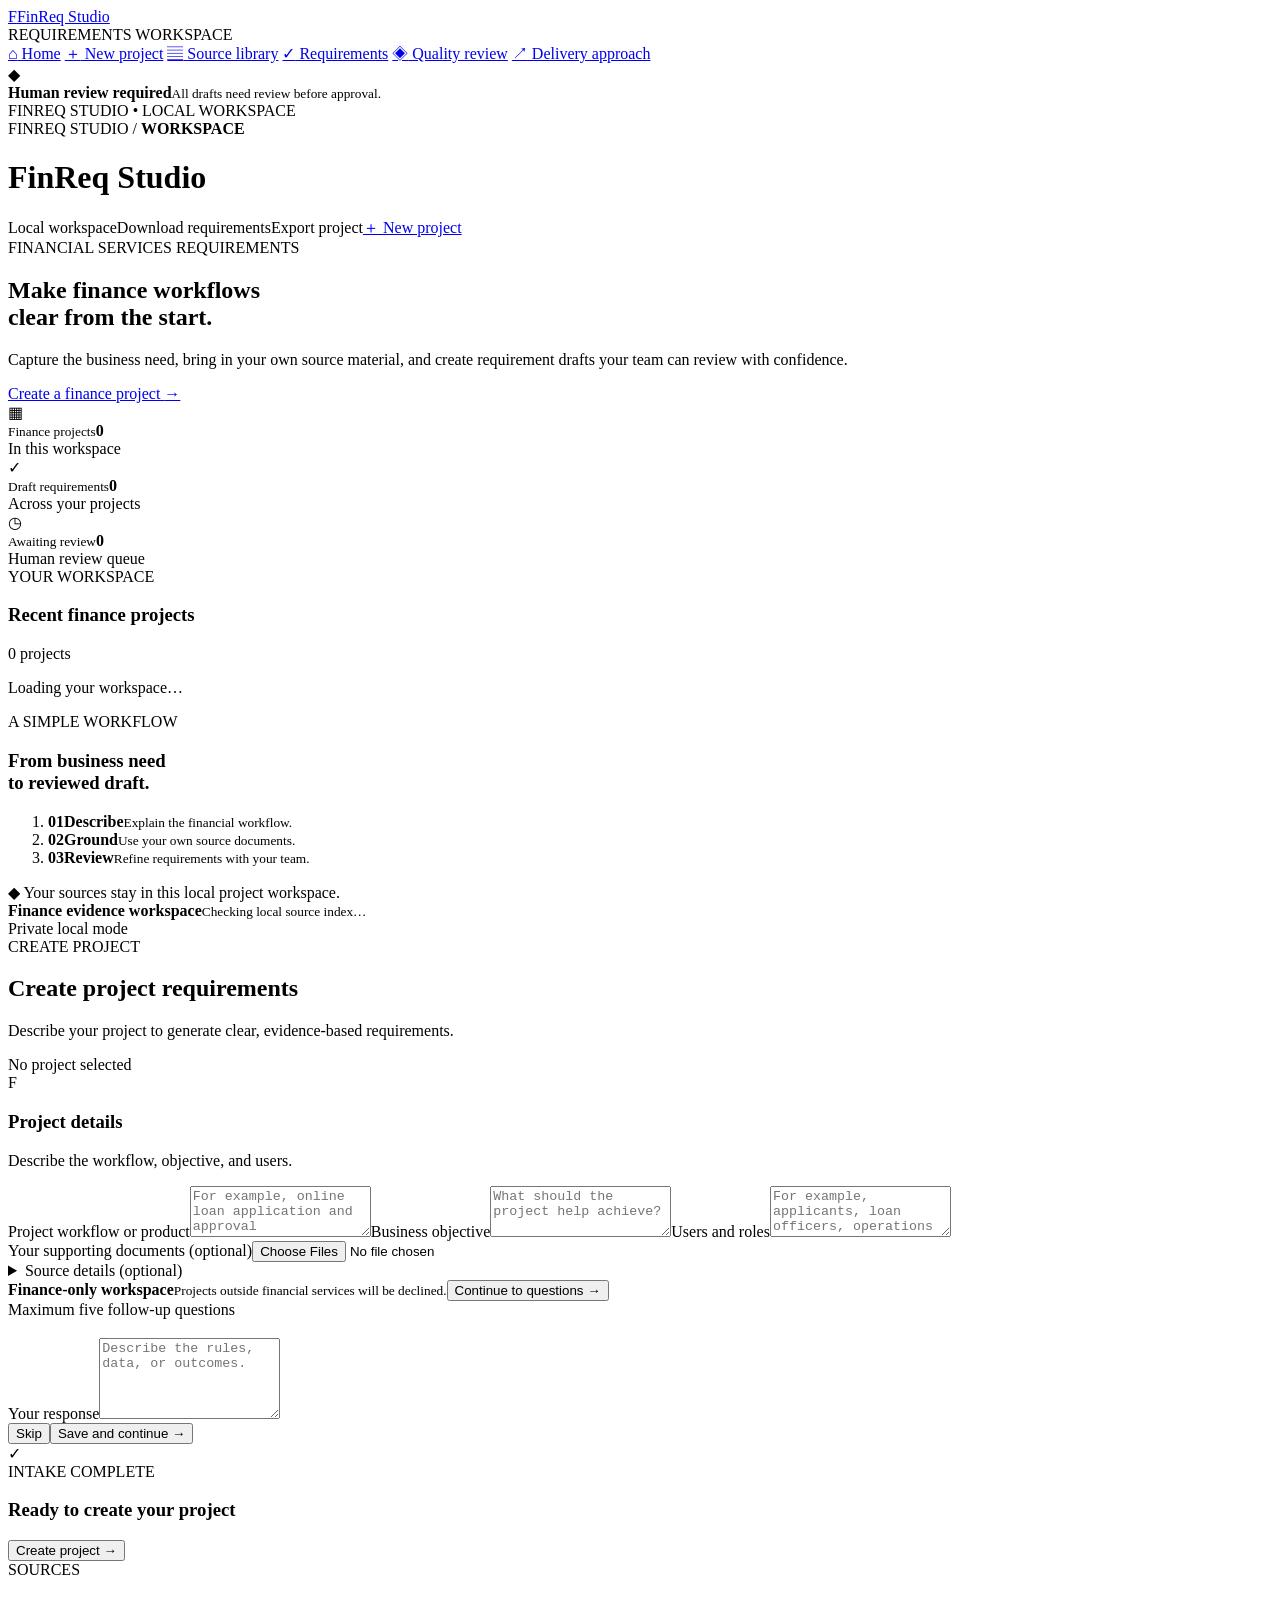
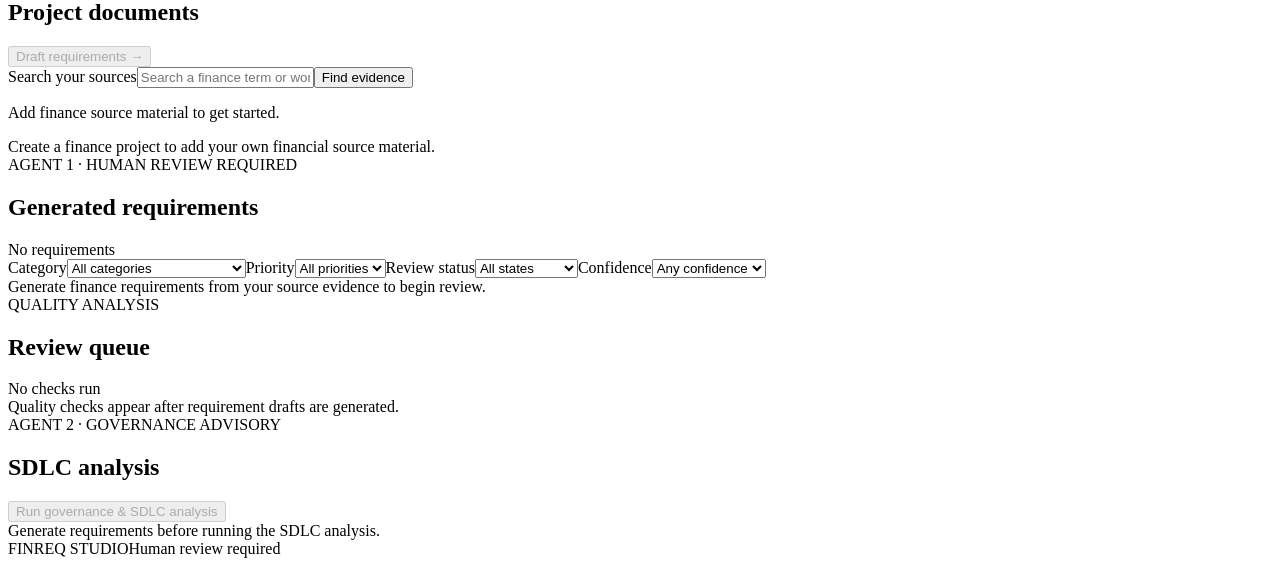
==== app/templates/index.html @ b7799eba "SRS Generation" ====
<!doctype html>
<html lang="en">
<head>
  <meta charset="utf-8"><meta name="viewport" content="width=device-width, initial-scale=1">
  <meta name="theme-color" content="#101e33"><link rel="icon" href="data:,">
  <title>FinReq Studio</title><link rel="stylesheet" href="/static/styles.css">
</head>
<body>
  <aside class="sidebar">
    <a class="brand" href="#overview" aria-label="FinReq Studio home"><span class="brand-mark">F</span><span>FinReq <span class="brand-light">Studio</span></span></a>
    <div class="workspace-label"><i></i> REQUIREMENTS WORKSPACE</div>
    <nav class="primary-nav" aria-label="Main navigation">
      <a class="nav-link active" href="#overview"><span>⌂</span> Home</a>
      <a class="nav-link" href="#workspace"><span>＋</span> New project</a>
      <a class="nav-link" href="#knowledge"><span>▤</span> Source library</a>
      <a class="nav-link" href="#requirements"><span>✓</span> Requirements</a>
      <a class="nav-link" href="#quality"><span>◈</span> Quality review</a>
      <a class="nav-link" href="#sdlc"><span>↗</span> Delivery approach</a>
    </nav>
    <div class="sidebar-note"><span>◆</span><div><b>Human review required</b><small>All drafts need review before approval.</small></div></div>
    <div class="sidebar-foot">FINREQ STUDIO <i>•</i> LOCAL WORKSPACE</div>
  </aside>
  <main class="main-area">
    <header class="topbar">
      <div><div class="breadcrumb">FINREQ STUDIO <span>/</span> <b>WORKSPACE</b></div><h1>FinReq Studio</h1></div>
      <div class="top-actions"><span class="environment-pill"><i></i> Local workspace</span><a id="artifactLink" class="button button-outline is-hidden" title="Download requirements pack" download>Download requirements</a><a id="exportLink" class="button button-outline is-hidden" title="Export project data" download>Export project</a><a id="newProject" class="button" href="#workspace">＋ New project</a></div>
    </header>
    <section id="overview" class="page-section overview-section">
      <div class="hero">
        <div class="hero-copy"><span class="hero-kicker">FINANCIAL SERVICES REQUIREMENTS</span><h2>Make finance workflows<br>clear from the start.</h2><p>Capture the business need, bring in your own source material, and create requirement drafts your team can review with confidence.</p><a id="heroNew" class="button button-light" href="#workspace">Create a finance project <span>→</span></a></div></div>
      <div class="metric-grid">
        <article class="metric-card"><span class="metric-icon blue">▦</span><div><small>Finance projects</small><strong id="projectMetric">0</strong></div><span>In this workspace</span></article>
        <article class="metric-card"><span class="metric-icon green">✓</span><div><small>Draft requirements</small><strong id="requirementMetric">0</strong></div><span>Across your projects</span></article>
        <article class="metric-card"><span class="metric-icon amber">◷</span><div><small>Awaiting review</small><strong id="approvalMetric">0</strong></div><span>Human review queue</span></article>
      </div>
      <div class="overview-grid">
        <section class="surface-card portfolio-card"><div class="card-heading"><div><span class="eyebrow">YOUR WORKSPACE</span><h3>Recent finance projects</h3></div><span id="portfolioCount" class="count">0 projects</span></div><div id="projectList" class="project-list"><p class="empty-state">Loading your workspace…</p></div></section>
        <aside class="welcome-card"><span class="eyebrow">A SIMPLE WORKFLOW</span><h3>From business need<br>to reviewed draft.</h3><ol><li><b>01</b><span><strong>Describe</strong><small>Explain the financial workflow.</small></span></li><li><b>02</b><span><strong>Ground</strong><small>Use your own source documents.</small></span></li><li><b>03</b><span><strong>Review</strong><small>Refine requirements with your team.</small></span></li></ol><div class="privacy-note">◆ Your sources stay in this local project workspace.</div></aside>
      </div>
      <div class="health-strip"><span class="health-indicator"></span><div><b>Finance evidence workspace</b><small id="knowledgeHealth">Checking local source index…</small></div><span>Private local mode</span></div>
    </section>
    <section id="workspace" class="page-section">
      <div class="section-heading"><div><span class="eyebrow">CREATE PROJECT</span><h2 id="workspace-title">Create project requirements</h2><p id="workspaceDescription" class="muted">Describe your project to generate clear, evidence-based requirements.</p></div><span id="projectState" class="state"><i></i> No project selected</span></div>
      <form id="interviewStartForm" class="surface-card intake-form">
        <div class="form-top"><span class="form-icon">F</span><div><h3>Project details</h3><p>Describe the workflow, objective, and users.</p></div></div>
        <div class="starter-grid"><label class="wide">Project workflow or product<textarea id="functionality" rows="3" required minlength="3" placeholder="For example, online loan application and approval"></textarea></label><label>Business objective<textarea id="businessObjective" rows="3" required placeholder="What should the project help achieve?"></textarea></label><label>Users and roles<textarea id="usersRoles" rows="3" required placeholder="For example, applicants, loan officers, operations reviewers"></textarea></label></div>
        <label class="upload-label">Your supporting documents <span class="muted">(optional)</span><input id="files" type="file" accept=".txt,.md,.csv,.pdf,.docx" multiple></label>
        <details class="metadata-fields"><summary>Source details (optional)</summary><div class="metadata-grid"><label>Jurisdiction<input id="jurisdiction" placeholder="Country or region"></label><label>Effective date<input id="effectiveDate" type="date"></label><label>Version<input id="documentVersion" placeholder="Document version"></label><label>Applicability<input id="applicability" placeholder="Product, process, or scope"></label><label>Uploaded by<input id="uploadedBy" placeholder="Team or reviewer"></label></div></details>
        <div id="financeGate" class="gate-message is-hidden" role="alert"></div><div class="form-footer"><span><b>Finance-only workspace</b><small>Projects outside financial services will be declined.</small></span><button class="button" type="submit">Continue to questions <span>→</span></button></div>
      </form>
      <section id="interviewSession" class="interview-session is-hidden" aria-live="polite"><div class="interview-meta"><span id="questionProgress" class="count"></span><span id="answerCount" class="muted">Maximum five follow-up questions</span></div><div class="progress"><i id="progressBar"></i></div><span id="questionTopic" class="eyebrow"></span><h3 id="interviewQuestion"></h3><label class="answer-label" for="interviewAnswer">Your response</label><textarea id="interviewAnswer" rows="5" placeholder="Describe the rules, data, or outcomes."></textarea><div class="interview-actions"><button id="skipInterviewQuestion" type="button" class="button button-outline">Skip</button><button id="continueInterview" type="button" class="button">Save and continue →</button></div></section>
      <section id="interviewComplete" class="interview-complete is-hidden"><span class="complete-mark">✓</span><div><span class="eyebrow">INTAKE COMPLETE</span><h3>Ready to create your project</h3><p id="interviewSummary" class="muted"></p></div><button id="createProject" type="button" class="button">Create project →</button></section>
    </section>
    <section id="knowledge" class="page-section">
      <div class="section-heading"><div><span class="eyebrow">SOURCES</span><h2>Project documents</h2></div><button id="generateButton" type="button" disabled class="button">Draft requirements →</button></div>
      <div id="documentsPanel" class="surface-card evidence-library is-hidden"><div id="ragSummary" class="rag-summary"></div><div id="documentList" class="document-list"></div><div class="retrieval-toolbar"><label>Search your sources<input id="retrievalQuery" placeholder="Search a finance term or workflow"></label><button id="retrieveButton" class="button button-outline" type="button">Find evidence</button><span id="retrievalCount" class="count"></span></div><div id="evidenceNotice" class="evidence-notice is-hidden"></div><div id="retrievalResults" class="retrieval-results"><p class="empty-state">Add finance source material to get started.</p></div></div><div id="knowledgeEmpty" class="surface-card empty-state">Create a finance project to add your own financial source material.</div>
    </section>
    <section id="requirements" class="page-section">
      <div class="section-heading"><div><span class="eyebrow">AGENT 1 · HUMAN REVIEW REQUIRED</span><h2>Generated requirements</h2></div><span id="requirementCount" class="count">No requirements</span></div>
      <div id="requirementFilters" class="requirement-filters is-hidden"><label>Category<select id="filterCategory"><option value="">All categories</option><option>Business</option><option>Stakeholder</option><option>Functional</option><option>Security</option><option>Privacy</option><option>Regulatory</option><option>Performance</option><option>Availability / reliability</option><option>Usability</option><option>Data management</option><option>Integration</option><option>Audit / reporting</option><option>Operational / maintenance</option></select></label><label>Priority<select id="filterPriority"><option value="">All priorities</option><option>Must</option><option>Should</option><option>Could</option></select></label><label>Review status<select id="filterApproval"><option value="">All states</option><option>Draft</option><option>Needs review</option><option>Approved</option><option>Rejected</option></select></label><label>Confidence<select id="filterConfidence"><option value="">Any confidence</option><option value="low">Below 50%</option><option value="medium">50–79%</option><option value="high">80% or higher</option></select></label></div>
      <div id="requirementsPanel" class="requirements-list is-hidden"></div><div id="requirementsEmpty" class="surface-card empty-state">Generate finance requirements from your source evidence to begin review.</div>
    </section>
    <section id="quality" class="page-section">
      <div class="section-heading"><div><span class="eyebrow">QUALITY ANALYSIS</span><h2>Review queue</h2></div><span id="issueCount" class="count">No checks run</span></div><div id="qualityPanel" class="issues-list is-hidden"></div><div id="governanceSummary" class="surface-card is-hidden"></div><div id="qualityEmpty" class="surface-card empty-state">Quality checks appear after requirement drafts are generated.</div>
    </section>
    <section id="sdlc" class="page-section">
      <div class="section-heading"><div><span class="eyebrow">AGENT 2 · GOVERNANCE ADVISORY</span><h2>SDLC analysis</h2></div><div class="interview-actions"><button id="sdlcButton" type="button" disabled class="button">Run governance &amp; SDLC analysis</button></div></div><div id="sdlcPanel" class="is-hidden"><div id="sdlcResult"></div></div><div id="sdlcEmpty" class="surface-card empty-state">Generate requirements before running the SDLC analysis.</div>
    </section>
    <footer><span>FINREQ STUDIO</span><span>Human review required</span></footer>
  </main>
  <div id="toast" role="status" aria-live="polite"></div><script src="/static/app.js"></script>
</body></html>
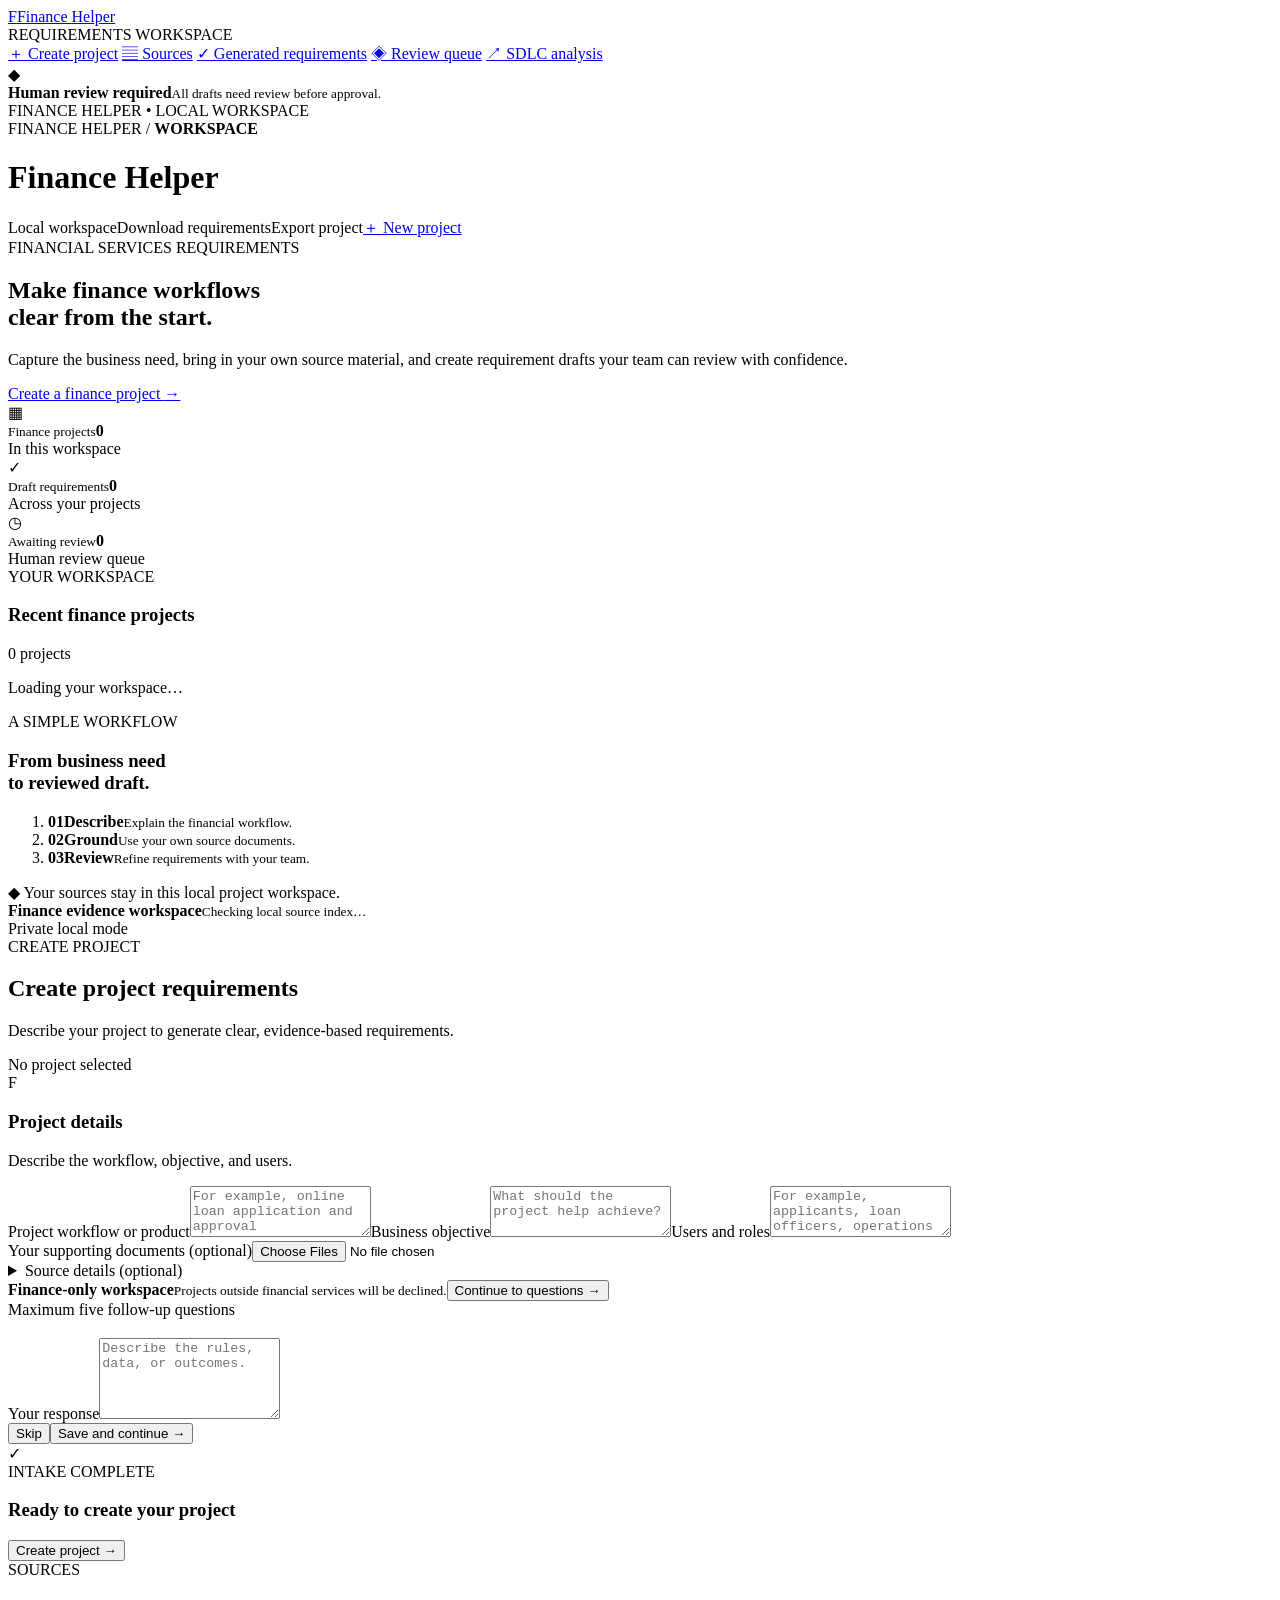
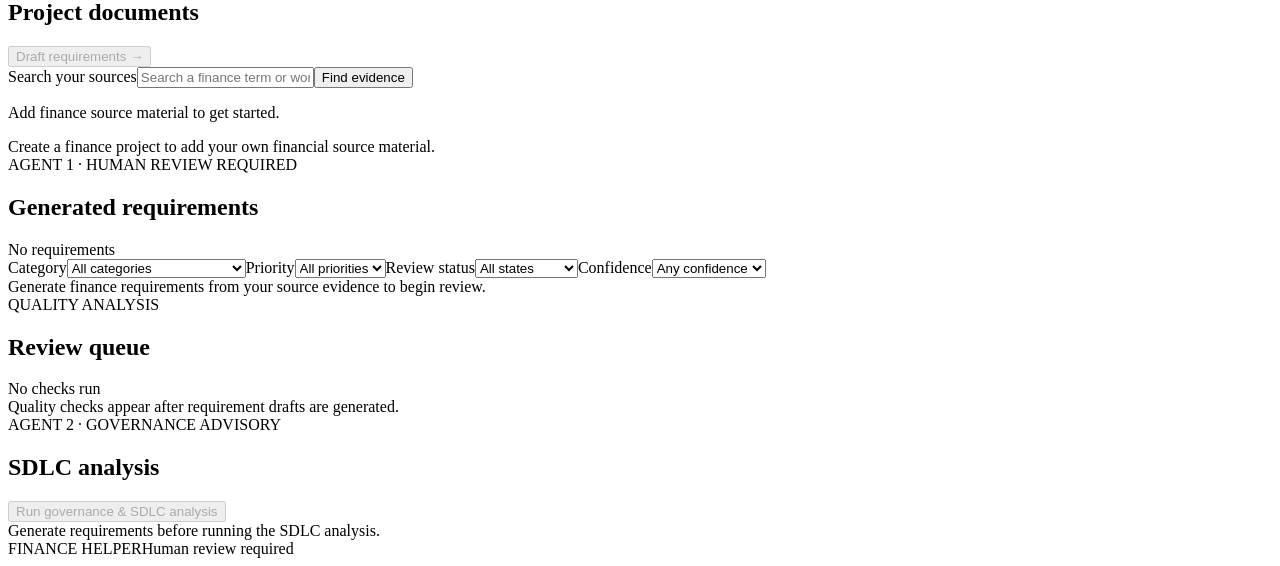
==== commit 99c62296: "SRS Generation updates" ====
--- a/app/templates/index.html
+++ b/app/templates/index.html
@@ -2,27 +2,26 @@
 <html lang="en">
 <head>
   <meta charset="utf-8"><meta name="viewport" content="width=device-width, initial-scale=1">
-  <meta name="theme-color" content="#101e33"><link rel="icon" href="data:,">
-  <title>FinReq Studio</title><link rel="stylesheet" href="/static/styles.css">
+  <meta name="theme-color" content="#172b2a"><link rel="icon" href="data:,">
+  <title>Finance Helper</title><link rel="stylesheet" href="/static/styles.css">
 </head>
 <body>
   <aside class="sidebar">
-    <a class="brand" href="#overview" aria-label="FinReq Studio home"><span class="brand-mark">F</span><span>FinReq <span class="brand-light">Studio</span></span></a>
+    <a class="brand" href="#workspace" aria-label="Finance Helper home"><span class="brand-mark">F</span><span>Finance <span class="brand-light">Helper</span></span></a>
     <div class="workspace-label"><i></i> REQUIREMENTS WORKSPACE</div>
     <nav class="primary-nav" aria-label="Main navigation">
-      <a class="nav-link active" href="#overview"><span>⌂</span> Home</a>
-      <a class="nav-link" href="#workspace"><span>＋</span> New project</a>
-      <a class="nav-link" href="#knowledge"><span>▤</span> Source library</a>
-      <a class="nav-link" href="#requirements"><span>✓</span> Requirements</a>
-      <a class="nav-link" href="#quality"><span>◈</span> Quality review</a>
-      <a class="nav-link" href="#sdlc"><span>↗</span> Delivery approach</a>
+      <a class="nav-link active" href="#workspace"><span>＋</span> Create project</a>
+      <a class="nav-link" href="#knowledge"><span>▤</span> Sources</a>
+      <a class="nav-link" href="#requirements"><span>✓</span> Generated requirements</a>
+      <a class="nav-link" href="#quality"><span>◈</span> Review queue</a>
+      <a class="nav-link" href="#sdlc"><span>↗</span> SDLC analysis</a>
     </nav>
     <div class="sidebar-note"><span>◆</span><div><b>Human review required</b><small>All drafts need review before approval.</small></div></div>
-    <div class="sidebar-foot">FINREQ STUDIO <i>•</i> LOCAL WORKSPACE</div>
+    <div class="sidebar-foot">FINANCE HELPER <i>•</i> LOCAL WORKSPACE</div>
   </aside>
   <main class="main-area">
     <header class="topbar">
-      <div><div class="breadcrumb">FINREQ STUDIO <span>/</span> <b>WORKSPACE</b></div><h1>FinReq Studio</h1></div>
+      <div><div class="breadcrumb">FINANCE HELPER <span>/</span> <b>WORKSPACE</b></div><h1>Finance Helper</h1></div>
       <div class="top-actions"><span class="environment-pill"><i></i> Local workspace</span><a id="artifactLink" class="button button-outline is-hidden" title="Download requirements pack" download>Download requirements</a><a id="exportLink" class="button button-outline is-hidden" title="Export project data" download>Export project</a><a id="newProject" class="button" href="#workspace">＋ New project</a></div>
     </header>
     <section id="overview" class="page-section overview-section">
@@ -66,7 +65,7 @@
     <section id="sdlc" class="page-section">
       <div class="section-heading"><div><span class="eyebrow">AGENT 2 · GOVERNANCE ADVISORY</span><h2>SDLC analysis</h2></div><div class="interview-actions"><button id="sdlcButton" type="button" disabled class="button">Run governance &amp; SDLC analysis</button></div></div><div id="sdlcPanel" class="is-hidden"><div id="sdlcResult"></div></div><div id="sdlcEmpty" class="surface-card empty-state">Generate requirements before running the SDLC analysis.</div>
     </section>
-    <footer><span>FINREQ STUDIO</span><span>Human review required</span></footer>
+    <footer><span>FINANCE HELPER</span><span>Human review required</span></footer>
   </main>
   <div id="toast" role="status" aria-live="polite"></div><script src="/static/app.js"></script>
-</body></html>+</body></html>
